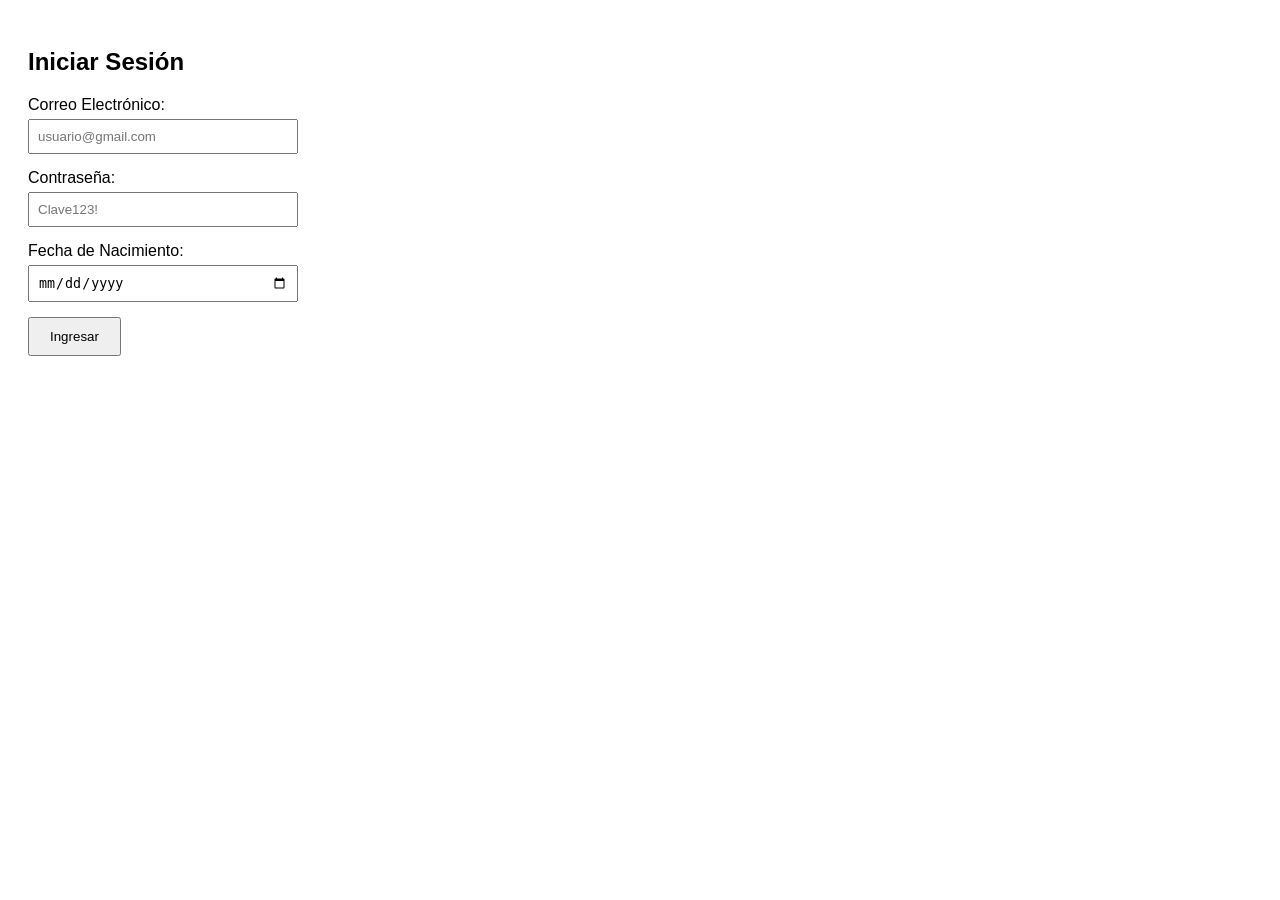
==== login.html @ 3be1523d "Solucion de errores al importar ibreria" ====
<!DOCTYPE html>
<html lang="es">
<head>
    <meta charset="UTF-8">
    <meta name="viewport" content="width=device-width, initial-scale=1.0">
    <title>Login - Utileria</title>
    <style>
        body { font-family: sans-serif; padding: 20px; }
        .campo { margin-bottom: 15px; }
        input { padding: 8px; width: 250px; display: block; margin-top: 5px; }
        button { padding: 10px 20px; cursor: pointer; }
    </style>
</head>
<body>

    <h2>Iniciar Sesión</h2>

    <form id="formLogin">
        <div class="campo">
            <label>Correo Electrónico:</label>
            <input type="text" id="correoInput" placeholder="usuario@gmail.com">
        </div>

        <div class="campo">
            <label>Contraseña:</label>
            <input type="password" id="passInput" placeholder="Clave123!">
        </div>

        <div class="campo">
            <label>Fecha de Nacimiento:</label>
            <input type="date" id="fechaInput">
        </div>

        <button type="submit">Ingresar</button>
    </form>

    <!-- 1. PRIMERO SE IMPORTA LA LIBRERÍA -->
    <script src="js/utileria.js"></script>

    <!-- 2. DESPUÉS SE EJECUTA LA LÓGICA CON ALERTA -->
    <script>
        document.getElementById('formLogin').addEventListener('submit', function(e) {
            e.preventDefault(); // Evita recargar la página

            var correo = document.getElementById('correoInput').value;
            var pass = document.getElementById('passInput').value;
            var fecha = document.getElementById('fechaInput').value;

            // Validación de correo
            if (!validarCorreo(correo)) {
                alert("Correo inválido. Ejemplo: usuario@gmail.com");
                return;
            }

            // Validación de contraseña
            if (!validarPassword(pass)) {
                alert("La contraseña debe tener al menos 8 caracteres, 1 mayúscula, 1 número y 1 símbolo.");
                return;
            }

            // Validación de fecha
            if (!fecha) {
                alert("Selecciona tu fecha de nacimiento.");
                return;
            }

            // Cálculo con tu librería
            var edad = calcularEdad(fecha);
            var esMayor = esMayorDeEdad(fecha);

            // Alerta final con éxito
            alert("¡Acceso correcto! BIENVENIDO\nTienes " + edad + " años (" + (esMayor ? "Mayor de edad" : "Menor de edad") + ")");
        });
    </script>

</body>
</html>
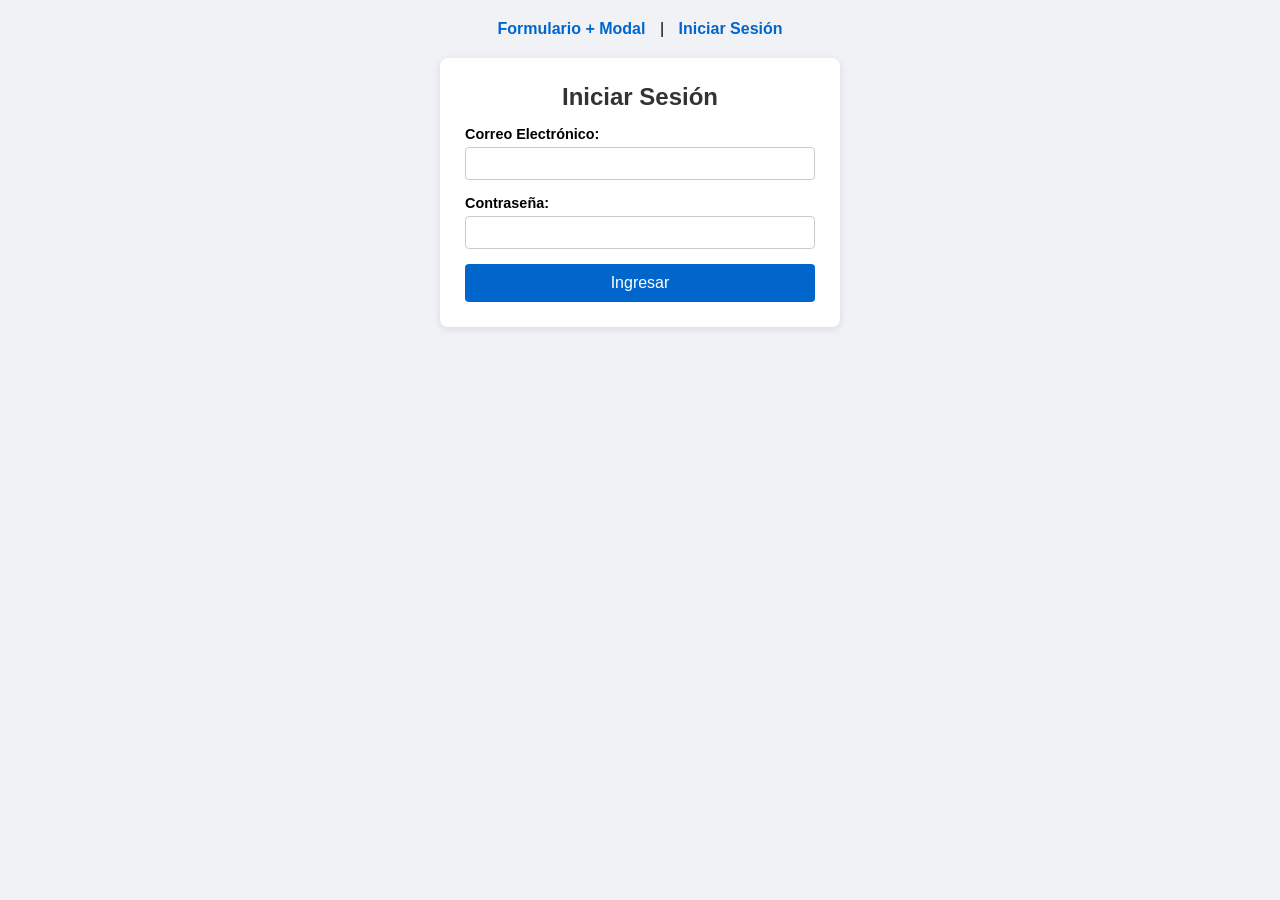
==== commit 8320e832: "libreria/index/login" ====
--- a/login.html
+++ b/login.html
@@ -4,74 +4,52 @@
     <meta charset="UTF-8">
     <meta name="viewport" content="width=device-width, initial-scale=1.0">
     <title>Login - Utileria</title>
-    <style>
-        body { font-family: sans-serif; padding: 20px; }
-        .campo { margin-bottom: 15px; }
-        input { padding: 8px; width: 250px; display: block; margin-top: 5px; }
-        button { padding: 10px 20px; cursor: pointer; }
-    </style>
+    <link rel="stylesheet" href="css/styles.css">
 </head>
 <body>
 
-    <h2>Iniciar Sesión</h2>
+    <nav>
+        <a href="index.html">Formulario + Modal</a> | 
+        <a href="login.html">Iniciar Sesión</a>
+    </nav>
 
-    <form id="formLogin">
-        <div class="campo">
-            <label>Correo Electrónico:</label>
-            <input type="text" id="correoInput" placeholder="usuario@gmail.com">
-        </div>
+    <div class="contenedor">
+        <h2>Iniciar Sesión</h2>
+        <form id="formLogin">
+            <div class="campo">
+                <label>Correo Electrónico:</label>
+                <input type="text" id="loginCorreo">
+                <span class="error" id="err-loginCorreo">Correo no válido.</span>
+            </div>
 
-        <div class="campo">
-            <label>Contraseña:</label>
-            <input type="password" id="passInput" placeholder="Clave123!">
-        </div>
+            <div class="campo">
+                <label>Contraseña:</label>
+                <input type="password" id="loginPass">
+                <span class="error" id="err-loginPass">Mín. 8 caracteres, 1 mayúscula, 1 número y 1 símbolo.</span>
+            </div>
 
-        <div class="campo">
-            <label>Fecha de Nacimiento:</label>
-            <input type="date" id="fechaInput">
-        </div>
+            <button type="submit">Ingresar</button>
+        </form>
+    </div>
 
-        <button type="submit">Ingresar</button>
-    </form>
-
-    <!-- 1. PRIMERO SE IMPORTA LA LIBRERÍA -->
     <script src="js/utileria.js"></script>
-
-    <!-- 2. DESPUÉS SE EJECUTA LA LÓGICA CON ALERTA -->
     <script>
         document.getElementById('formLogin').addEventListener('submit', function(e) {
-            e.preventDefault(); // Evita recargar la página
+            e.preventDefault();
 
-            var correo = document.getElementById('correoInput').value;
-            var pass = document.getElementById('passInput').value;
-            var fecha = document.getElementById('fechaInput').value;
+            let correo = document.getElementById('loginCorreo').value;
+            let pass = document.getElementById('loginPass').value;
 
-            // Validación de correo
-            if (!validarCorreo(correo)) {
-                alert("Correo inválido. Ejemplo: usuario@gmail.com");
-                return;
+            let correoOk = validarCorreo(correo);
+            let passOk = validarPassword(pass);
+
+            document.getElementById('err-loginCorreo').style.display = correoOk ? 'none' : 'block';
+            document.getElementById('err-loginPass').style.display = passOk ? 'none' : 'block';
+
+            if (correoOk && passOk) {
+                alert("✅ ¡Inicio de sesión exitoso!");
             }
-
-            // Validación de contraseña
-            if (!validarPassword(pass)) {
-                alert("La contraseña debe tener al menos 8 caracteres, 1 mayúscula, 1 número y 1 símbolo.");
-                return;
-            }
-
-            // Validación de fecha
-            if (!fecha) {
-                alert("Selecciona tu fecha de nacimiento.");
-                return;
-            }
-
-            // Cálculo con tu librería
-            var edad = calcularEdad(fecha);
-            var esMayor = esMayorDeEdad(fecha);
-
-            // Alerta final con éxito
-            alert("¡Acceso correcto! BIENVENIDO\nTienes " + edad + " años (" + (esMayor ? "Mayor de edad" : "Menor de edad") + ")");
         });
     </script>
-
 </body>
 </html>
--- a/css/styles.css
+++ b/css/styles.css
@@ -0,0 +1,106 @@
+* {
+    box-sizing: border-box;
+    font-family: Arial, sans-serif;
+    margin: 0;
+    padding: 0;
+}
+
+body {
+    background-color: #f0f2f5;
+    padding: 20px;
+    display: flex;
+    flex-direction: column;
+    align-items: center;
+}
+
+nav {
+    margin-bottom: 20px;
+}
+
+nav a {
+    margin: 0 10px;
+    color: #0066cc;
+    text-decoration: none;
+    font-weight: bold;
+}
+
+.contenedor {
+    background: white;
+    padding: 25px;
+    border-radius: 8px;
+    width: 100%;
+    max-width: 400px;
+    box-shadow: 0 2px 8px rgba(0,0,0,0.1);
+}
+
+h2 {
+    margin-bottom: 15px;
+    text-align: center;
+    color: #333;
+}
+
+.campo {
+    margin-bottom: 15px;
+}
+
+label {
+    display: block;
+    margin-bottom: 5px;
+    font-weight: bold;
+    font-size: 0.9rem;
+}
+
+input {
+    width: 100%;
+    padding: 8px;
+    border: 1px solid #ccc;
+    border-radius: 4px;
+}
+
+button {
+    width: 100%;
+    padding: 10px;
+    background-color: #0066cc;
+    color: white;
+    border: none;
+    border-radius: 4px;
+    font-size: 1rem;
+    cursor: pointer;
+}
+
+button:hover {
+    background-color: #0052a3;
+}
+
+.error {
+    color: red;
+    font-size: 0.8rem;
+    display: none;
+    margin-top: 4px;
+}
+
+/* Modal */
+.modal {
+    display: none;
+    position: fixed;
+    top: 0;
+    left: 0;
+    width: 100%;
+    height: 100%;
+    background: rgba(0,0,0,0.5);
+    justify-content: center;
+    align-items: center;
+}
+
+.modal-contenido {
+    background: white;
+    padding: 20px;
+    border-radius: 8px;
+    text-align: center;
+    max-width: 300px;
+    width: 90%;
+}
+
+.modal-contenido p {
+    margin: 15px 0;
+}
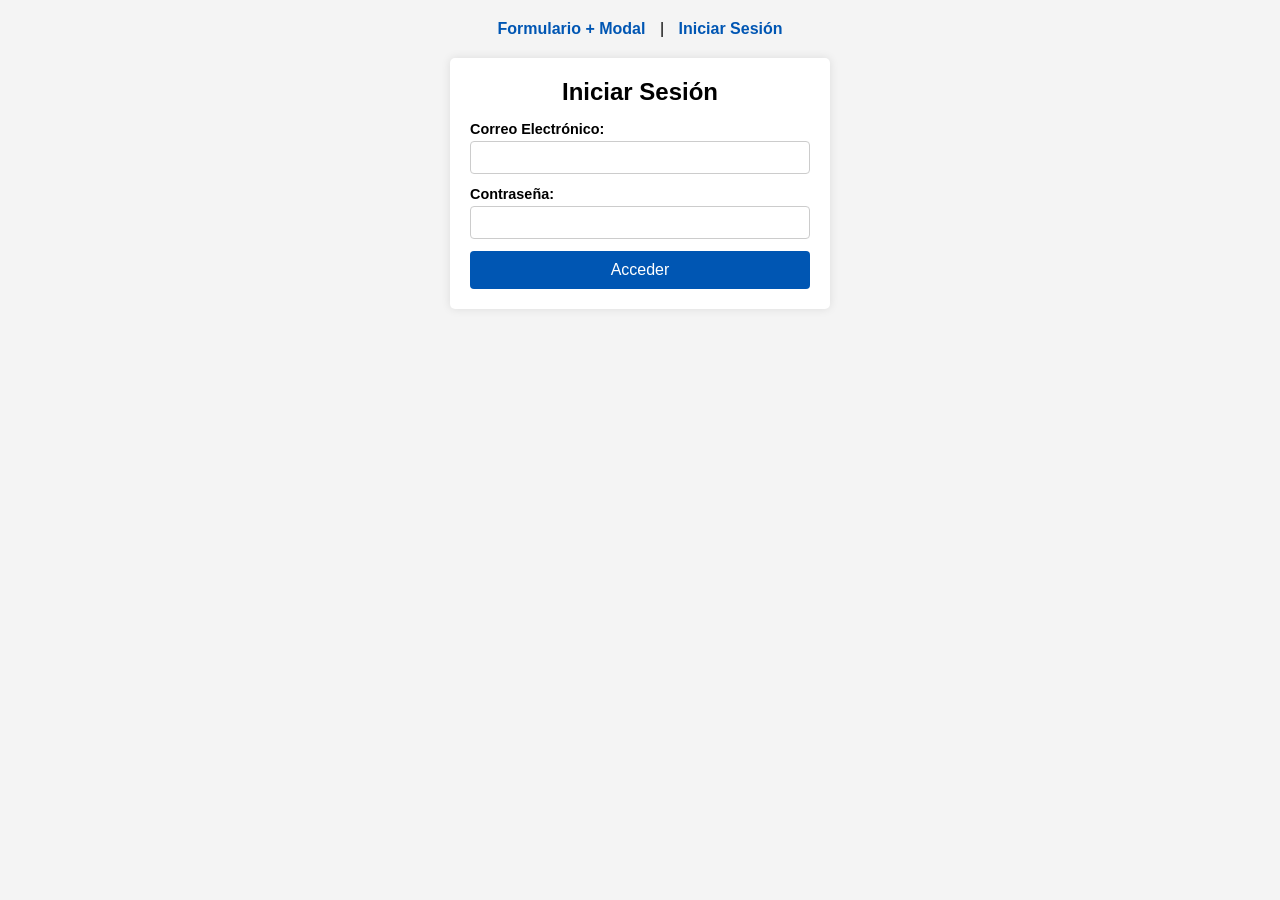
==== commit 9137d398: "libreria/index/login" ====
--- a/login.html
+++ b/login.html
@@ -19,16 +19,16 @@
             <div class="campo">
                 <label>Correo Electrónico:</label>
                 <input type="text" id="loginCorreo">
-                <span class="error" id="err-loginCorreo">Correo no válido.</span>
+                <span class="error" id="err-loginCorreo">Correo electrónico no válido.</span>
             </div>
 
             <div class="campo">
                 <label>Contraseña:</label>
                 <input type="password" id="loginPass">
-                <span class="error" id="err-loginPass">Mín. 8 caracteres, 1 mayúscula, 1 número y 1 símbolo.</span>
+                <span class="error" id="err-loginPass">Mínimo 8 caracteres, 1 mayúscula, 1 minúscula, 1 número y 1 carácter especial.</span>
             </div>
 
-            <button type="submit">Ingresar</button>
+            <button type="submit">Acceder</button>
         </form>
     </div>
 
@@ -40,14 +40,14 @@
             let correo = document.getElementById('loginCorreo').value;
             let pass = document.getElementById('loginPass').value;
 
-            let correoOk = validarCorreo(correo);
-            let passOk = validarPassword(pass);
+            let correoValido = validarCorreo(correo);
+            let passValida = validarPassword(pass);
 
-            document.getElementById('err-loginCorreo').style.display = correoOk ? 'none' : 'block';
-            document.getElementById('err-loginPass').style.display = passOk ? 'none' : 'block';
+            document.getElementById('err-loginCorreo').style.display = correoValido ? 'none' : 'block';
+            document.getElementById('err-loginPass').style.display = passValida ? 'none' : 'block';
 
-            if (correoOk && passOk) {
-                alert("✅ ¡Inicio de sesión exitoso!");
+            if (correoValido && passValida) {
+                alert("✅ Inicio de sesión exitoso");
             }
         });
     </script>
--- a/css/styles.css
+++ b/css/styles.css
@@ -6,7 +6,7 @@
 }
 
 body {
-    background-color: #f0f2f5;
+    background-color: #f4f4f4;
     padding: 20px;
     display: flex;
     flex-direction: column;
@@ -19,35 +19,34 @@
 
 nav a {
     margin: 0 10px;
-    color: #0066cc;
+    color: #0056b3;
     text-decoration: none;
     font-weight: bold;
 }
 
 .contenedor {
-    background: white;
-    padding: 25px;
-    border-radius: 8px;
+    background: #fff;
+    padding: 20px;
+    border-radius: 5px;
     width: 100%;
-    max-width: 400px;
-    box-shadow: 0 2px 8px rgba(0,0,0,0.1);
+    max-width: 380px;
+    box-shadow: 0 0 10px rgba(0,0,0,0.1);
 }
 
 h2 {
     margin-bottom: 15px;
     text-align: center;
-    color: #333;
 }
 
 .campo {
-    margin-bottom: 15px;
+    margin-bottom: 12px;
 }
 
 label {
     display: block;
-    margin-bottom: 5px;
+    margin-bottom: 4px;
+    font-size: 0.9rem;
     font-weight: bold;
-    font-size: 0.9rem;
 }
 
 input {
@@ -60,26 +59,26 @@
 button {
     width: 100%;
     padding: 10px;
-    background-color: #0066cc;
+    background-color: #0056b3;
     color: white;
     border: none;
     border-radius: 4px;
+    cursor: pointer;
     font-size: 1rem;
-    cursor: pointer;
 }
 
 button:hover {
-    background-color: #0052a3;
+    background-color: #003d82;
 }
 
 .error {
     color: red;
     font-size: 0.8rem;
     display: none;
-    margin-top: 4px;
+    margin-top: 3px;
 }
 
-/* Modal */
+/* Ventana Modal */
 .modal {
     display: none;
     position: fixed;
@@ -95,10 +94,9 @@
 .modal-contenido {
     background: white;
     padding: 20px;
-    border-radius: 8px;
+    border-radius: 5px;
     text-align: center;
-    max-width: 300px;
-    width: 90%;
+    width: 280px;
 }
 
 .modal-contenido p {
